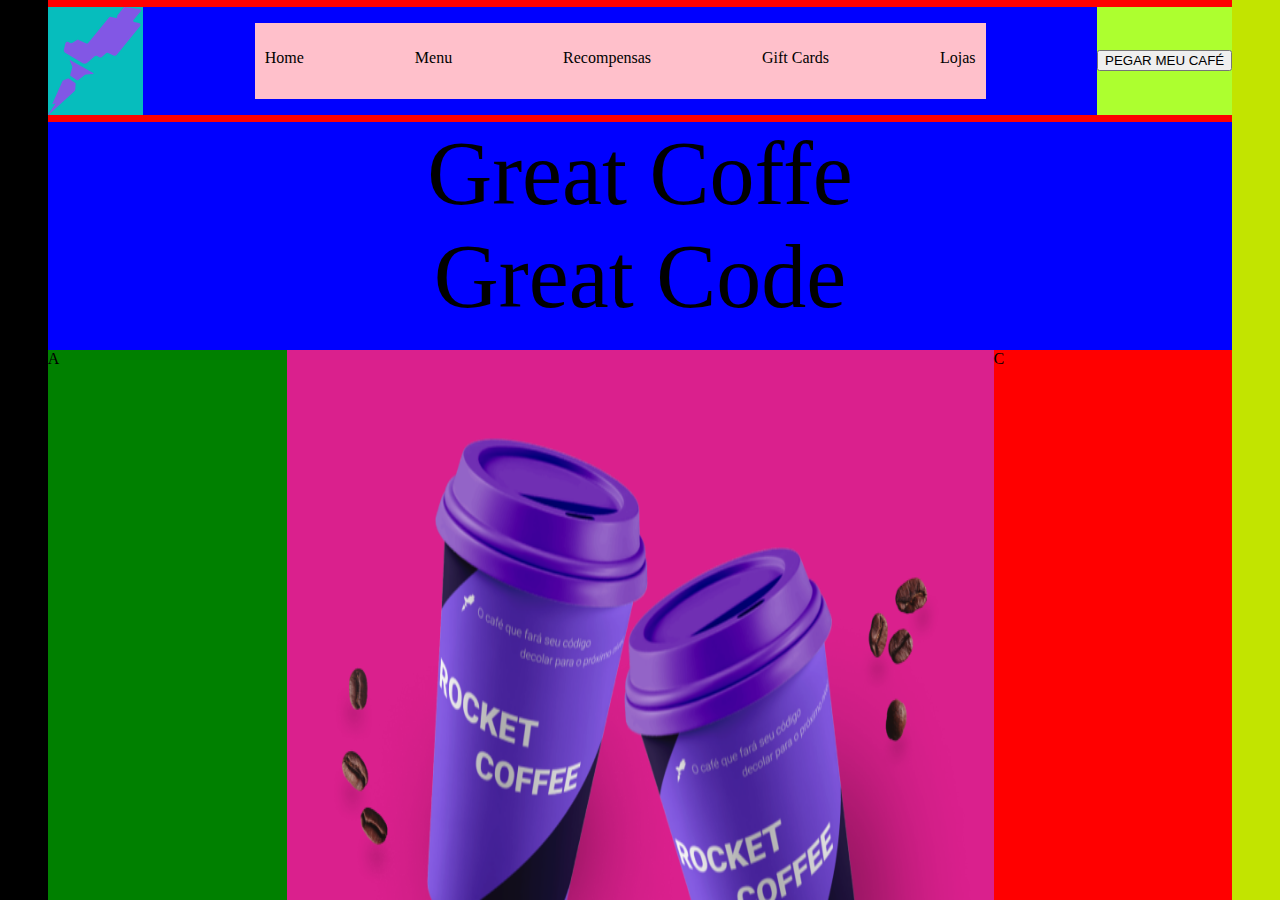
==== arquivos/pagina.html @ 41ce0905 "Terceiro Commit" ====
<!DOCTYPE html>
<html lang="en">
<head>
    <meta charset="UTF-8">
    <meta http-equiv="X-UA-Compatible" content="IE=edge">
    <meta name="viewport" content="width=device-width, initial-scale=1.0">
    <title>RocketCoffee</title>
    <link rel="stylesheet" href="pagina.css">

    </style>
</head>
<body>
    
   <header id="header"> 
    <div id="esp1"></div>    
    <div id="cont" class="container">
            <div style="background: rgb(6, 189, 189);" id="divLogo">
                <img src="../assets/logo-desktop.svg" alt="" id="img2">
            </div>
            <ul class="table" style="background: pink; width: 60%;">   
                <li class="listMenu"><p>Home</p></li>
                <li class="listMenu"><p>Menu</p></li>
                <li class="listMenu"><p>Recompensas</p></li>
                <li class="listMenu"><p>Gift Cards</p></li>
                <li class="listMenu"><p>Lojas</p></li>
            </ul>
            <div style="background: greenyellow;" id="divButton">
                <div>
                    <button>PEGAR MEU CAFÉ</button>
                </div>
            </div>
        </div>
        <div id="esp2"></div>

   </header>

   <main id="main">
       
    <div id="titulo">
        <div>
            <p style="margin: 0px;">Great Coffe</p>
            <p style="margin: 0px;">Great Code</p>
        </div>   
    </div>

       <div id="imagem">
           <div id="espImg1">A</div>
           <div id="espImg2">
               <img src="../assets/rocket-coffee.png" alt="" width="100%" height="100%">
           </div>
           <div id="espImg3">C</div>
       </div>
   </main>

   <div id="espaco1"></div>
   <div id="espaco2"></div>
</body>
</html>
---- arquivos/pagina.css ----
.table{
    display: flex;
    justify-content: space-between;
    padding: 10px;
}

body{
    height: 100vh;
    margin: 0;
    display: grid;
    grid-template-areas:
    "espaco1 header header espaco2"
    "espaco1 main main espaco2"
    "espaco1 main main espaco2"
    "espaco1 main main espaco2"
    "espaco1 main main espaco2"
    "espaco1 main main espaco2"
    "espaco1 main main espaco2"
    "espaco1 main main espaco2"
    "espaco1 main main espaco2"
    "espaco1 main main espaco2"
    "espaco1 main main espaco2"
    "espaco1 main main espaco2"
    ;
}
header{
    grid-area: header;
    background-color: red;
    display: grid;
    grid-template-areas:
    "esp1"
    "esp2"
    "esp3";
}
#esp1{
    grid-area: esp1;
}
#esp2{
    grid-area: esp2;
}

#cont{
    grid-area: esp2;
    display: flex;
    justify-content: space-between;
    flex-basis: auto;
    background: blue;
}

#divLogo{
    display: flex;
}
#divButton{
   display: flex;
   flex-direction: column;
   justify-content: center;
}
.listMenu{
    list-style: none;;
}

main{
    grid-area: main;
    background: green;
    display: grid;
    grid-template-areas:
    "titulo"
    "imagem"
    "imagem"
    "imagem"
    "imagem"
    "imagem"
    "imagem"
    "imagem"
    "imagem"
    "imagem";
}
#titulo{
    grid-area: titulo;
    background: blue;
    display: flex;
    justify-content: center;
    text-align: center;
    font-size: 10vh;
}
#imagem{
    grid-area: imagem;
    background: rgb(218, 32, 141);
    display: flex;
    justify-content: space-between;
    
}
#espImg1{
    grid-area: espImg1;
    background: green;
    flex-grow: 2;
}
#espImg2{
    display: flex;
    justify-content: center;
    flex-grow: 1;
    flex-basis: 50%;
}
#espImg3{
    background: red;
    flex-grow: 2;
}
#espaco1{
    grid-area: espaco1;
    background: black;
}
#espaco2{
    grid-area: espaco2;
    background: rgb(194, 228, 0);
}
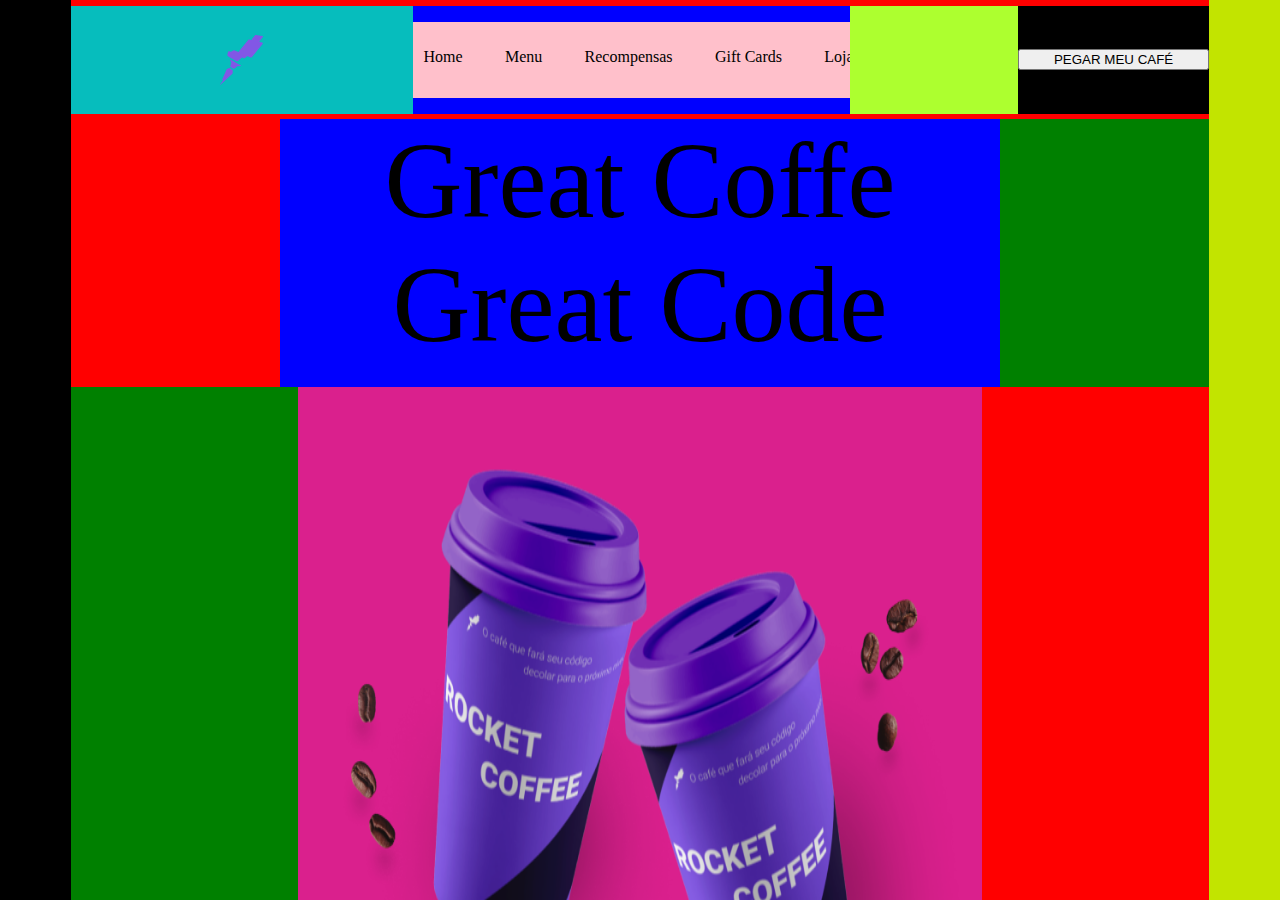
==== commit 70254ac8: "Quarto Commit" ====
--- a/arquivos/pagina.html
+++ b/arquivos/pagina.html
@@ -6,8 +6,6 @@
     <meta name="viewport" content="width=device-width, initial-scale=1.0">
     <title>RocketCoffee</title>
     <link rel="stylesheet" href="pagina.css">
-
-    </style>
 </head>
 <body>
     
@@ -17,16 +15,22 @@
             <div style="background: rgb(6, 189, 189);" id="divLogo">
                 <img src="../assets/logo-desktop.svg" alt="" id="img2">
             </div>
-            <ul class="table" style="background: pink; width: 60%;">   
+            <ul class="table" style="background: pink; width: 100%;" id="table1">   
                 <li class="listMenu"><p>Home</p></li>
                 <li class="listMenu"><p>Menu</p></li>
                 <li class="listMenu"><p>Recompensas</p></li>
                 <li class="listMenu"><p>Gift Cards</p></li>
                 <li class="listMenu"><p>Lojas</p></li>
             </ul>
-            <div style="background: greenyellow;" id="divButton">
-                <div>
-                    <button>PEGAR MEU CAFÉ</button>
+            
+            <div style="background: greenyellow; display: flex;" id="divButton">
+                <div style="flex-grow: 1;"></div>
+                <div style="flex-grow: 2;"></div>
+                
+                <div style="flex-grow: 1; background: black; display: flex; align-items: center;">
+                    <div style="width: 100%;">
+                        <button id="pegar" style="width: 100%;">PEGAR MEU CAFÉ</button>
+                    </div>    
                 </div>
             </div>
         </div>
@@ -34,21 +38,24 @@
 
    </header>
 
+
    <main id="main">
-       
-    <div id="titulo">
-        <div>
+  
+    <div id="titulo" style="display: flex;">
+        <div style="flex-grow: 1; background: red;"></div>
+        <div style="flex-grow: 1;">
             <p style="margin: 0px;">Great Coffe</p>
             <p style="margin: 0px;">Great Code</p>
-        </div>   
+        </div>
+        <div style="flex-grow: 1; background: green;"></div>   
     </div>
 
        <div id="imagem">
-           <div id="espImg1">A</div>
+           <div id="espImg1"></div>
            <div id="espImg2">
                <img src="../assets/rocket-coffee.png" alt="" width="100%" height="100%">
            </div>
-           <div id="espImg3">C</div>
+           <div id="espImg3"></div>
        </div>
    </main>
 
--- a/arquivos/pagina.css
+++ b/arquivos/pagina.css
@@ -41,19 +41,25 @@
 
 #cont{
     grid-area: esp2;
-    display: flex;
-    justify-content: space-between;
-    flex-basis: auto;
+    display: grid;
+    grid-template-areas:
+    "fig fig fig fig menu menu but but but";
     background: blue;
 }
 
 #divLogo{
+    grid-area: fig;
     display: flex;
+    justify-content: center;
+    align-items: center;
 }
+
 #divButton{
-   display: flex;
-   flex-direction: column;
-   justify-content: center;
+    grid-area: but;
+}
+
+#table1{
+    grid-area: menu;
 }
 .listMenu{
     list-style: none;;
@@ -78,10 +84,9 @@
 #titulo{
     grid-area: titulo;
     background: blue;
-    display: flex;
     justify-content: center;
     text-align: center;
-    font-size: 10vh;
+    font-size: 12vh;
 }
 #imagem{
     grid-area: imagem;
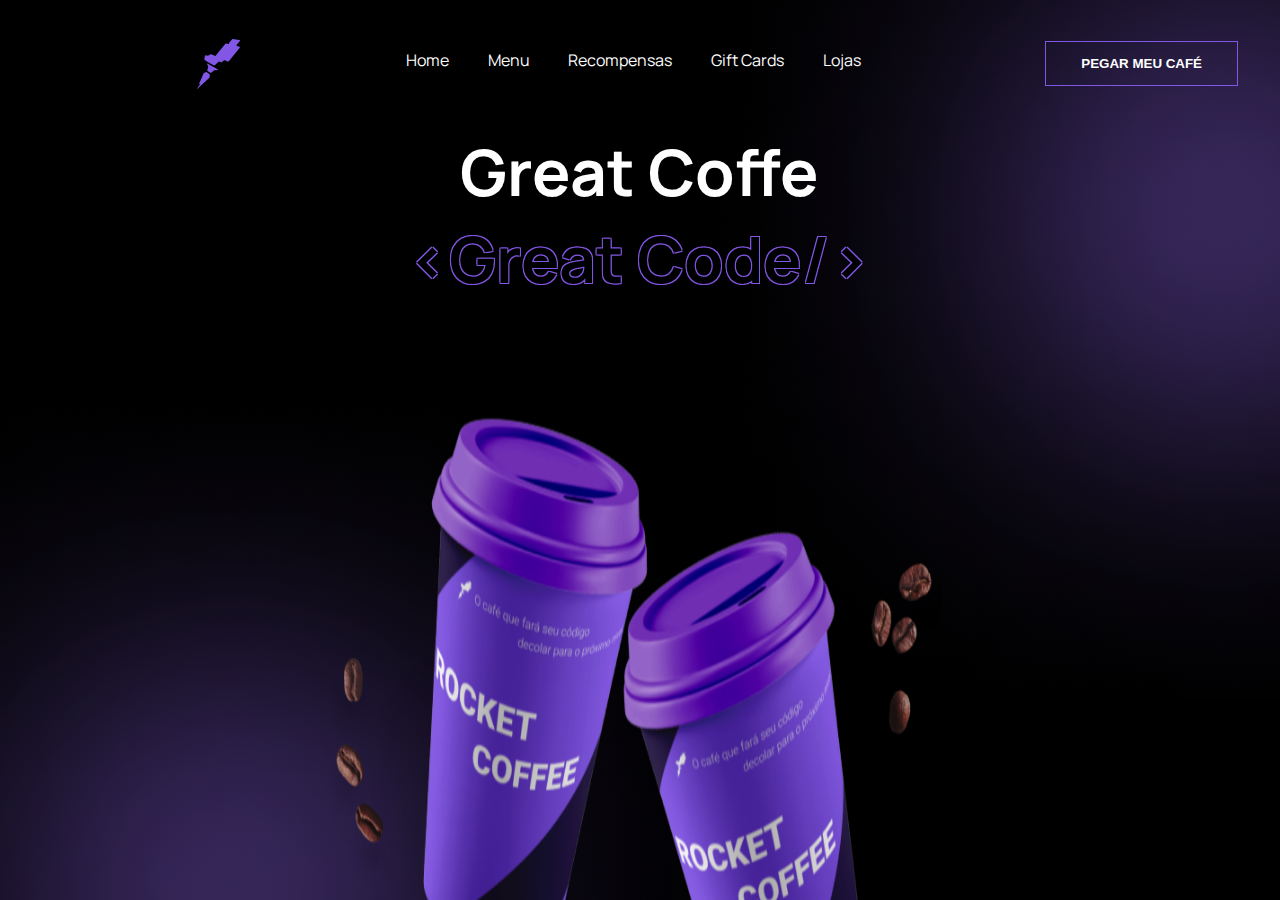
==== commit e886ec31: "Quinto  Commit" ====
--- a/arquivos/pagina.html
+++ b/arquivos/pagina.html
@@ -6,60 +6,63 @@
     <meta name="viewport" content="width=device-width, initial-scale=1.0">
     <title>RocketCoffee</title>
     <link rel="stylesheet" href="pagina.css">
+    <link rel="preconnect" href="https://fonts.googleapis.com">
+<link rel="preconnect" href="https://fonts.gstatic.com" crossorigin>
+<link href="https://fonts.googleapis.com/css2?family=Manrope&display=swap" rel="stylesheet"> 
 </head>
-<body>
-    
-   <header id="header"> 
-    <div id="esp1"></div>    
-    <div id="cont" class="container">
-            <div style="background: rgb(6, 189, 189);" id="divLogo">
-                <img src="../assets/logo-desktop.svg" alt="" id="img2">
-            </div>
-            <ul class="table" style="background: pink; width: 100%;" id="table1">   
-                <li class="listMenu"><p>Home</p></li>
-                <li class="listMenu"><p>Menu</p></li>
-                <li class="listMenu"><p>Recompensas</p></li>
-                <li class="listMenu"><p>Gift Cards</p></li>
-                <li class="listMenu"><p>Lojas</p></li>
-            </ul>
-            
-            <div style="background: greenyellow; display: flex;" id="divButton">
-                <div style="flex-grow: 1;"></div>
-                <div style="flex-grow: 2;"></div>
+<body> 
+    <header id="header"> 
+        <div id="esp1"></div>    
+        <div id="cont" class="container">
+                <div id="divLogo">
+                    <img src="../assets/logo-desktop.svg" alt="" id="img2">
+                </div>
+                <ul class="table" id="table1">   
+                    <li class="listMenu"><p>Home</p></li>
+                    <li class="listMenu"><p>Menu</p></li>
+                    <li class="listMenu"><p>Recompensas</p></li>
+                    <li class="listMenu"><p>Gift Cards</p></li>
+                    <li class="listMenu"><p>Lojas</p></li>
+                </ul>
                 
-                <div style="flex-grow: 1; background: black; display: flex; align-items: center;">
-                    <div style="width: 100%;">
-                        <button id="pegar" style="width: 100%;">PEGAR MEU CAFÉ</button>
-                    </div>    
+                <div style="display: flex;" id="divButton">
+                    <div style="flex-grow: 1;"></div>
+                    <div style="flex-grow: 2;"></div>
+                    
+                    <div style="flex-grow: 1; display: flex; align-items: center;">
+                        <div style="width: 100%;">
+                            <button id="pegar" style="width: 100%; height: 5vh;">PEGAR MEU CAFÉ</button>
+                        </div>    
+                    </div>
                 </div>
             </div>
+            <div id="esp2"></div>
+    
+       </header>
+    
+    
+       <main id="main">
+      
+        <div id="titulo" style="display: flex;">
+            <div style="flex-grow: 1;"></div>
+            <div style="flex-grow: 1;">
+                <p style="margin: 0px;">Great Coffe</p>
+                <p style="margin: 0px;" id="greatCo">&lt;Great Code/&gt;</p>
+            </div>
+            <div style="flex-grow: 1;"></div>   
         </div>
-        <div id="esp2"></div>
-
-   </header>
-
-
-   <main id="main">
-  
-    <div id="titulo" style="display: flex;">
-        <div style="flex-grow: 1; background: red;"></div>
-        <div style="flex-grow: 1;">
-            <p style="margin: 0px;">Great Coffe</p>
-            <p style="margin: 0px;">Great Code</p>
-        </div>
-        <div style="flex-grow: 1; background: green;"></div>   
-    </div>
-
-       <div id="imagem">
-           <div id="espImg1"></div>
-           <div id="espImg2">
-               <img src="../assets/rocket-coffee.png" alt="" width="100%" height="100%">
+    
+           <div id="imagem">
+               <div id="espImg1"></div>
+               <div id="espImg2">
+                   <img src="../assets/rocket-coffee.png" alt="" width="100%" height="100%">
+               </div>
+               <div id="espImg3"></div>
            </div>
-           <div id="espImg3"></div>
-       </div>
-   </main>
-
-   <div id="espaco1"></div>
-   <div id="espaco2"></div>
+       </main>
+    
+       <div id="espaco1"></div>
+       <div id="espaco2"></div>
+    
 </body>
 </html>--- a/arquivos/pagina.css
+++ b/arquivos/pagina.css
@@ -1,9 +1,12 @@
-.table{
-    display: flex;
-    justify-content: space-between;
-    padding: 10px;
+:root{
+    --backgrond: #000;
+    --text-color: #FFF;
+    --button: #8257E5;
+    --border: #29292E;
+    --border-menu-mobile: #A8A8B3;
+    --text-color-menu-mobile: #E1E1E6;
+    --font: 'Manrope', sans-serif
 }
-
 body{
     height: 100vh;
     margin: 0;
@@ -22,10 +25,17 @@
     "espaco1 main main espaco2"
     "espaco1 main main espaco2"
     ;
+    color: var(--text-color);
+    background-image: url('../assets/blur-1.png'), url('../assets/blur-2.png');
+    background-repeat: no-repeat, no-repeat;
+    background-position: left bottom, right top;
+    background-color: var(--backgrond);
+    font-family: var(--font);
+
 }
+
 header{
     grid-area: header;
-    background-color: red;
     display: grid;
     grid-template-areas:
     "esp1"
@@ -44,7 +54,6 @@
     display: grid;
     grid-template-areas:
     "fig fig fig fig menu menu but but but";
-    background: blue;
 }
 
 #divLogo{
@@ -57,7 +66,18 @@
 #divButton{
     grid-area: but;
 }
-
+#pegar{
+    background-color: transparent;
+    color: var(--text-color);
+    border: solid var(--button) 1px;
+    font-weight: 700;
+}
+.table{
+    display: flex;
+    justify-content: space-between;
+    padding: 10px;
+    font-weight: 400;
+}
 #table1{
     grid-area: menu;
 }
@@ -67,7 +87,6 @@
 
 main{
     grid-area: main;
-    background: green;
     display: grid;
     grid-template-areas:
     "titulo"
@@ -83,21 +102,23 @@
 }
 #titulo{
     grid-area: titulo;
-    background: blue;
     justify-content: center;
     text-align: center;
-    font-size: 12vh;
+    font-size: clamp(3rem, 10vw, 4rem); 
+    font-weight: 700;
+}
+#greatCo{
+    color: #000;
+    text-shadow: -1px -1px 0 var(--button), 1px -1px 0 var(--button), -1px 1px 0 var(--button), 1px 1px 0 var(--button);
 }
 #imagem{
     grid-area: imagem;
-    background: rgb(218, 32, 141);
     display: flex;
     justify-content: space-between;
     
 }
 #espImg1{
     grid-area: espImg1;
-    background: green;
     flex-grow: 2;
 }
 #espImg2{
@@ -107,14 +128,11 @@
     flex-basis: 50%;
 }
 #espImg3{
-    background: red;
     flex-grow: 2;
 }
 #espaco1{
     grid-area: espaco1;
-    background: black;
 }
 #espaco2{
     grid-area: espaco2;
-    background: rgb(194, 228, 0);
 }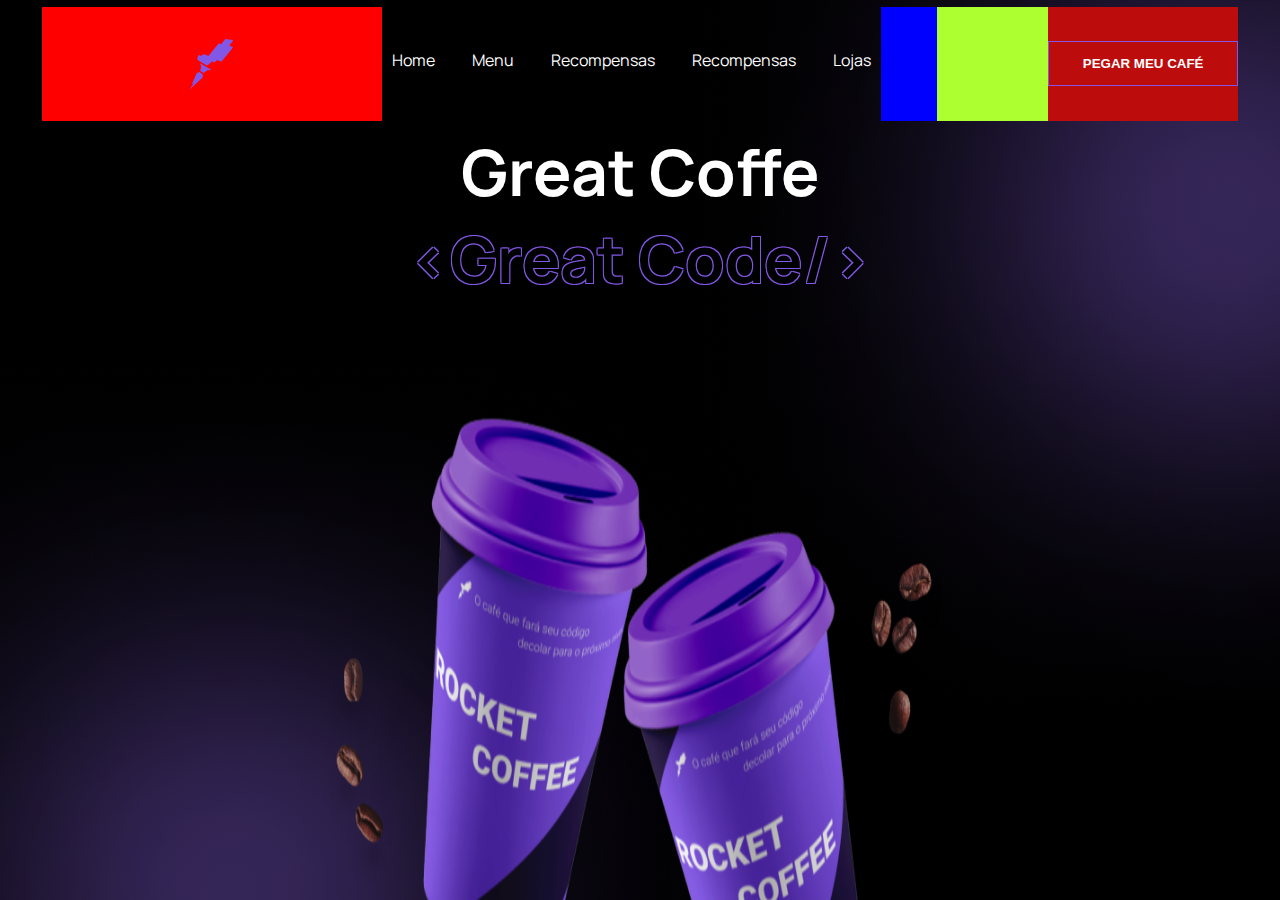
==== commit 60d3916e: "Sexto  Commit" ====
--- a/arquivos/pagina.html
+++ b/arquivos/pagina.html
@@ -13,23 +13,25 @@
 <body> 
     <header id="header"> 
         <div id="esp1"></div>    
-        <div id="cont" class="container">
-                <div id="divLogo">
+        <div id="cont">
+                <div id="divLogo" style="background: red;">
                     <img src="../assets/logo-desktop.svg" alt="" id="img2">
                 </div>
+
                 <ul class="table" id="table1">   
-                    <li class="listMenu"><p>Home</p></li>
-                    <li class="listMenu"><p>Menu</p></li>
-                    <li class="listMenu"><p>Recompensas</p></li>
-                    <li class="listMenu"><p>Gift Cards</p></li>
-                    <li class="listMenu"><p>Lojas</p></li>
+                    <li class="listMenu"><a href="#"><p>Home</p></a></li>
+                    <li class="listMenu"><a href="#"><p>Menu</p></a></li>
+                    <li class="listMenu"><a href="#"><p>Recompensas</p></a></li>
+                    <li class="listMenu"><a href="#"><p>Recompensas</p></a></li>
+                    <li class="listMenu"><a href="#"><p>Lojas</p></a></li>
+                   
                 </ul>
                 
-                <div style="display: flex;" id="divButton">
+                <div style="display: flex; background: blue;" id="divButton">
                     <div style="flex-grow: 1;"></div>
-                    <div style="flex-grow: 2;"></div>
+                    <div style="flex-grow: 2; background: greenyellow;"></div>
                     
-                    <div style="flex-grow: 1; display: flex; align-items: center;">
+                    <div style="flex-grow: 1; display: flex; align-items: center; background: rgb(189, 12, 12);" id="divPegar">
                         <div style="width: 100%;">
                             <button id="pegar" style="width: 100%; height: 5vh;">PEGAR MEU CAFÉ</button>
                         </div>    
--- a/arquivos/pagina.css
+++ b/arquivos/pagina.css
@@ -46,7 +46,7 @@
     grid-area: esp1;
 }
 #esp2{
-    grid-area: esp2;
+    grid-area: esp3;
 }
 
 #cont{
@@ -66,11 +66,22 @@
 #divButton{
     grid-area: but;
 }
+a{
+    color: var(--text-color);
+    text-decoration: none;
+}
+li:hover{
+    background: #8257E5;
+}
+
 #pegar{
     background-color: transparent;
     color: var(--text-color);
     border: solid var(--button) 1px;
     font-weight: 700;
+}
+#pegar:hover{
+    background: #8257E5;
 }
 .table{
     display: flex;
@@ -82,7 +93,7 @@
     grid-area: menu;
 }
 .listMenu{
-    list-style: none;;
+    list-style: none;
 }
 
 main{
@@ -135,4 +146,22 @@
 }
 #espaco2{
     grid-area: espaco2;
-}+}
+li:hover{
+    background: #8257E5;
+}
+
+@media(max-width: 664px) {
+    #table1{
+        display: none;
+    }
+    #pegar{
+        display: none;
+    }
+    #icon{
+        display: flex;
+    }
+    #divLogo{
+        justify-content: left;
+    }
+}    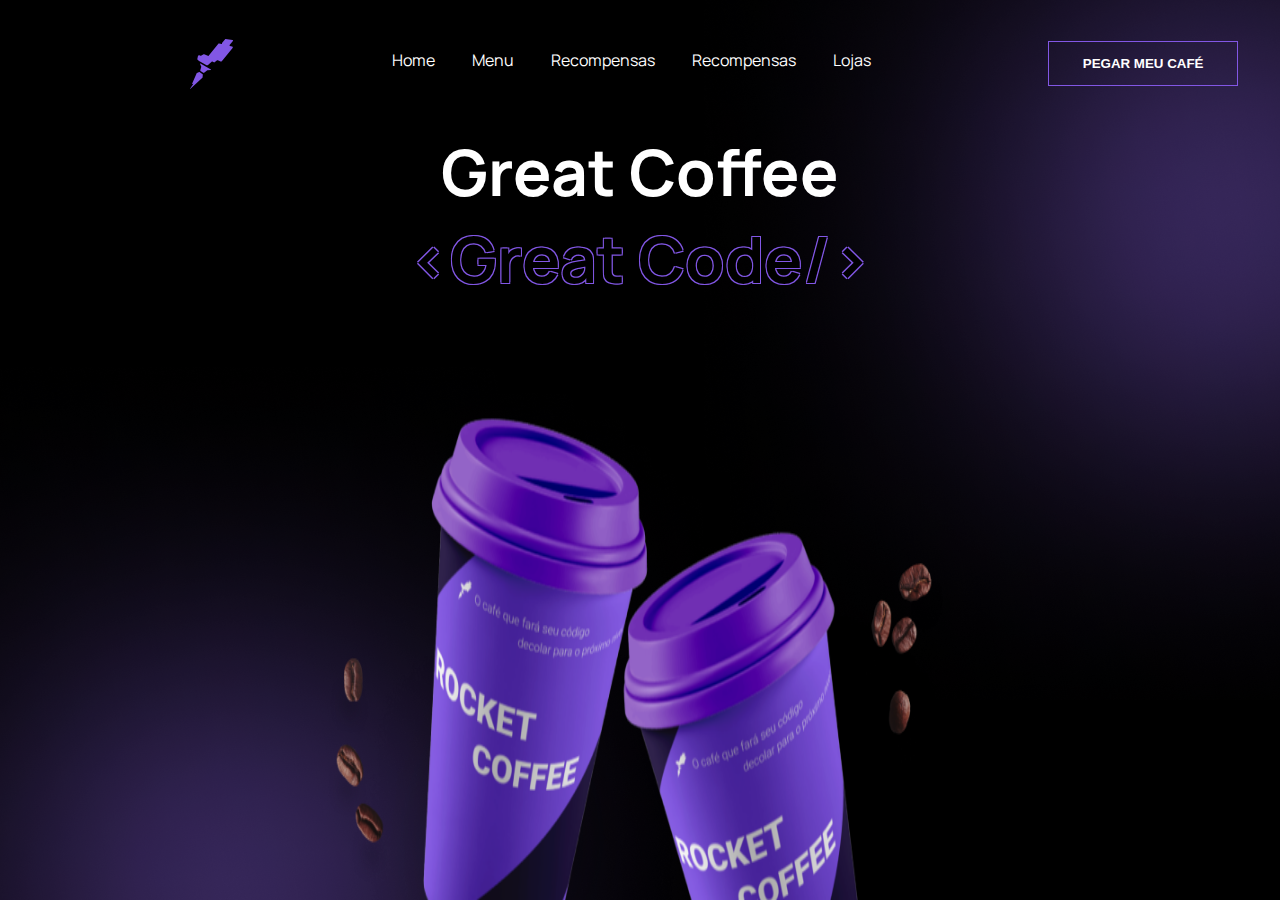
==== commit 77df271d: "Setimo Commit" ====
--- a/arquivos/pagina.html
+++ b/arquivos/pagina.html
@@ -8,14 +8,16 @@
     <link rel="stylesheet" href="pagina.css">
     <link rel="preconnect" href="https://fonts.googleapis.com">
 <link rel="preconnect" href="https://fonts.gstatic.com" crossorigin>
-<link href="https://fonts.googleapis.com/css2?family=Manrope&display=swap" rel="stylesheet"> 
+<link href="https://fonts.googleapis.com/css2?family=Manrope&display=swap" rel="stylesheet">
+<script src="https://ajax.googleapis.com/ajax/libs/jquery/1.10.1/jquery.min.js"></script>
 </head>
 <body> 
     <header id="header"> 
         <div id="esp1"></div>    
         <div id="cont">
-                <div id="divLogo" style="background: red;">
-                    <img src="../assets/logo-desktop.svg" alt="" id="img2">
+                <div id="divLogo">
+                    <img src="../assets/logo-desktop.svg" alt="" id="img2" class="none2">
+                    <img src="../assets/logo-mobile.svg" alt="" id="img3" class="none">
                 </div>
 
                 <ul class="table" id="table1">   
@@ -27,11 +29,13 @@
                    
                 </ul>
                 
-                <div style="display: flex; background: blue;" id="divButton">
+                <div style="display: flex;" id="divButton">
                     <div style="flex-grow: 1;"></div>
-                    <div style="flex-grow: 2; background: greenyellow;"></div>
+                    <div style="flex-grow: 2;" id="btmenu">
+                            <img src="../assets/menu-buguer-open.svg" alt="" width="30vw" class="none"> 
+                    </div>
                     
-                    <div style="flex-grow: 1; display: flex; align-items: center; background: rgb(189, 12, 12);" id="divPegar">
+                    <div style="flex-grow: 1; display: flex; align-items: center;" id="divPegar">
                         <div style="width: 100%;">
                             <button id="pegar" style="width: 100%; height: 5vh;">PEGAR MEU CAFÉ</button>
                         </div>    
@@ -48,7 +52,7 @@
         <div id="titulo" style="display: flex;">
             <div style="flex-grow: 1;"></div>
             <div style="flex-grow: 1;">
-                <p style="margin: 0px;">Great Coffe</p>
+                <p style="margin: 0px;">Great Coffee</p>
                 <p style="margin: 0px;" id="greatCo">&lt;Great Code/&gt;</p>
             </div>
             <div style="flex-grow: 1;"></div>   
--- a/arquivos/pagina.css
+++ b/arquivos/pagina.css
@@ -151,7 +151,25 @@
     background: #8257E5;
 }
 
+.none{
+    display: none;
+}
+.none2{
+    display: block;
+}
+
 @media(max-width: 664px) {
+    
+    body{
+        background-image: url('../assets/blur-mobile.png');
+        background-repeat: no-repeat;
+        background-position: bottom;
+        background-size: 100%;
+    }
+    header{
+        margin-top: 2vw;
+        border-bottom: 0.1px solid var(--border-menu-mobile);
+    }
     #table1{
         display: none;
     }
@@ -163,5 +181,16 @@
     }
     #divLogo{
         justify-content: left;
+        padding-left: 4vw;
+    }
+    .none{
+        display: block;
+    }
+    .none2{
+        display: none;
+    }
+    #btmenu{
+        display: flex;
+        justify-content: right;
     }
 }    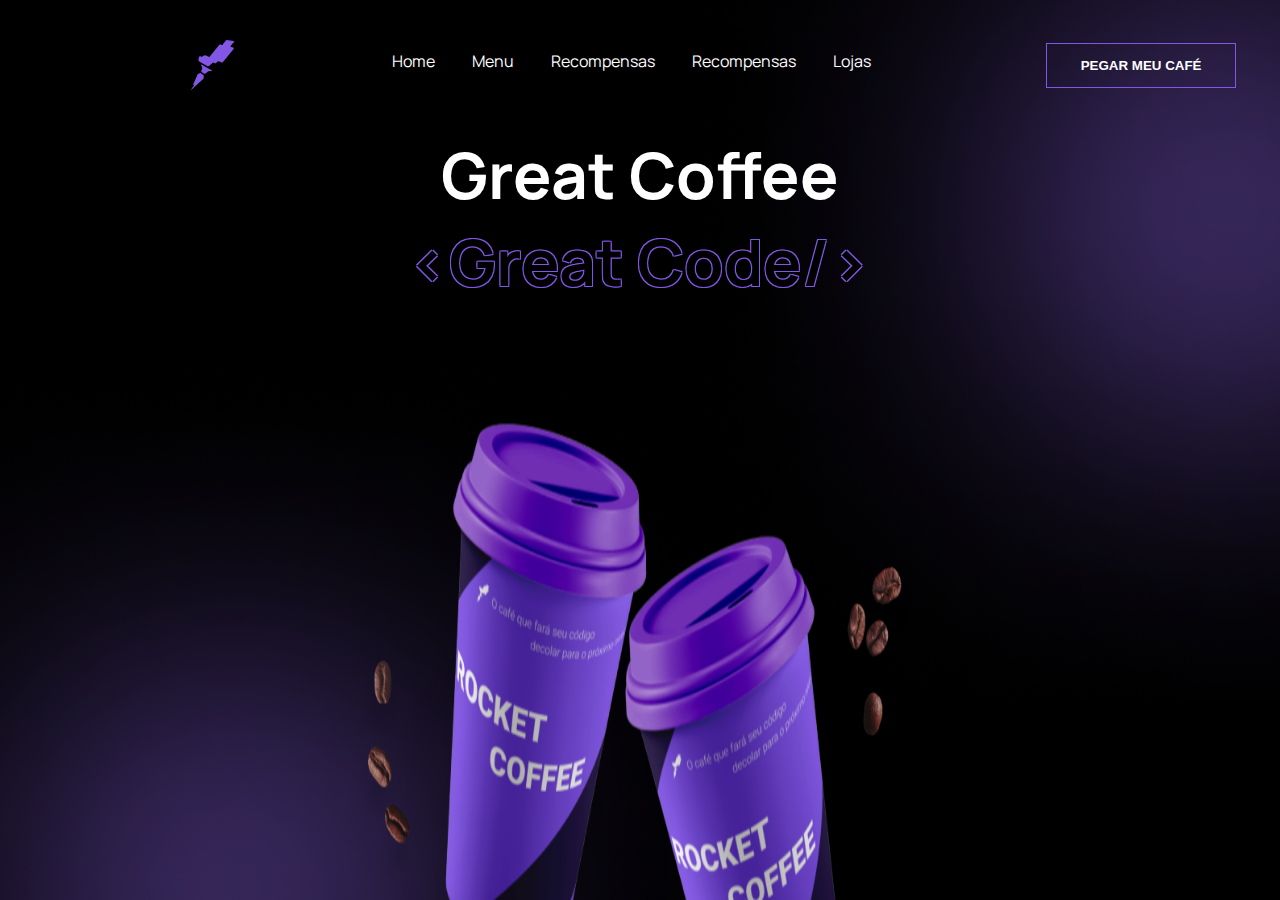
==== commit 3ddb96d4: "Oitavo Commit" ====
--- a/arquivos/pagina.html
+++ b/arquivos/pagina.html
@@ -48,8 +48,7 @@
     
     
        <main id="main">
-      
-        <div id="titulo" style="display: flex;">
+        <div id="titulo">
             <div style="flex-grow: 1;"></div>
             <div style="flex-grow: 1;">
                 <p style="margin: 0px;">Great Coffee</p>
@@ -57,14 +56,25 @@
             </div>
             <div style="flex-grow: 1;"></div>   
         </div>
+
+        <div id="textCafe">
+            <div>
+                <p style="margin: 0px;">O café que fará seu código decolar para o proximo nível</p>
+            </div>
+        </div>
+
+        <div id="botao" class="none">
+           <button id="pegar2" style="width: 100%; height: 4vh;">PEGAR MEU CAFÉ</button>
+        </div>
     
            <div id="imagem">
-               <div id="espImg1"></div>
+               <div id="espImg1" class="none2"></div>
                <div id="espImg2">
-                   <img src="../assets/rocket-coffee.png" alt="" width="100%" height="100%">
+                   <img src="../assets/rocket-coffee.png" alt="" width="90%" height="100%">
                </div>
-               <div id="espImg3"></div>
+               <div id="espImg3" class="none2"></div>
            </div>
+
        </main>
     
        <div id="espaco1"></div>
--- a/arquivos/pagina.css
+++ b/arquivos/pagina.css
@@ -113,6 +113,7 @@
 }
 #titulo{
     grid-area: titulo;
+    display: flex;
     justify-content: center;
     text-align: center;
     font-size: clamp(3rem, 10vw, 4rem); 
@@ -157,8 +158,11 @@
 .none2{
     display: block;
 }
-
-@media(max-width: 664px) {
+#textCafe{
+    display: none;
+}
+
+@media(max-width: 554px) {
     
     body{
         background-image: url('../assets/blur-mobile.png');
@@ -170,6 +174,21 @@
         margin-top: 2vw;
         border-bottom: 0.1px solid var(--border-menu-mobile);
     }
+    main{
+        grid-template-areas:
+        "textCafe"
+        "botao"
+        "titulo"
+        "imagem"
+        "imagem"
+        "imagem"
+        "imagem"
+        "imagem"
+        "imagem"
+        "imagem"
+        "imagem"
+        "imagem";
+    }
     #table1{
         display: none;
     }
@@ -193,4 +212,31 @@
         display: flex;
         justify-content: right;
     }
+    #textCafe{
+        grid-area: textCafe;
+        display: flex;
+        justify-content: center;
+        text-align: center;
+        font-size: clamp(1.5rem, 7vw, 3rem); 
+        font-weight: 400;
+        margin-top: 20vw;
+        padding-left: 15%;
+        padding-right: 15%;
+    }
+    #botao{
+        grid-area: botao;
+        padding-left: 28%;
+        padding-right: 28%;
+        margin-top: 20vw;
+    }
+    #pegar2{
+        background-color: transparent;
+        color: var(--text-color);
+        border: solid var(--button) 1px;
+        font-weight: 700;
+    }
+    #titulo{
+        font-size: clamp(2rem, 12vw, 3rem);
+        margin-top: 20vw; 
+    }
 }    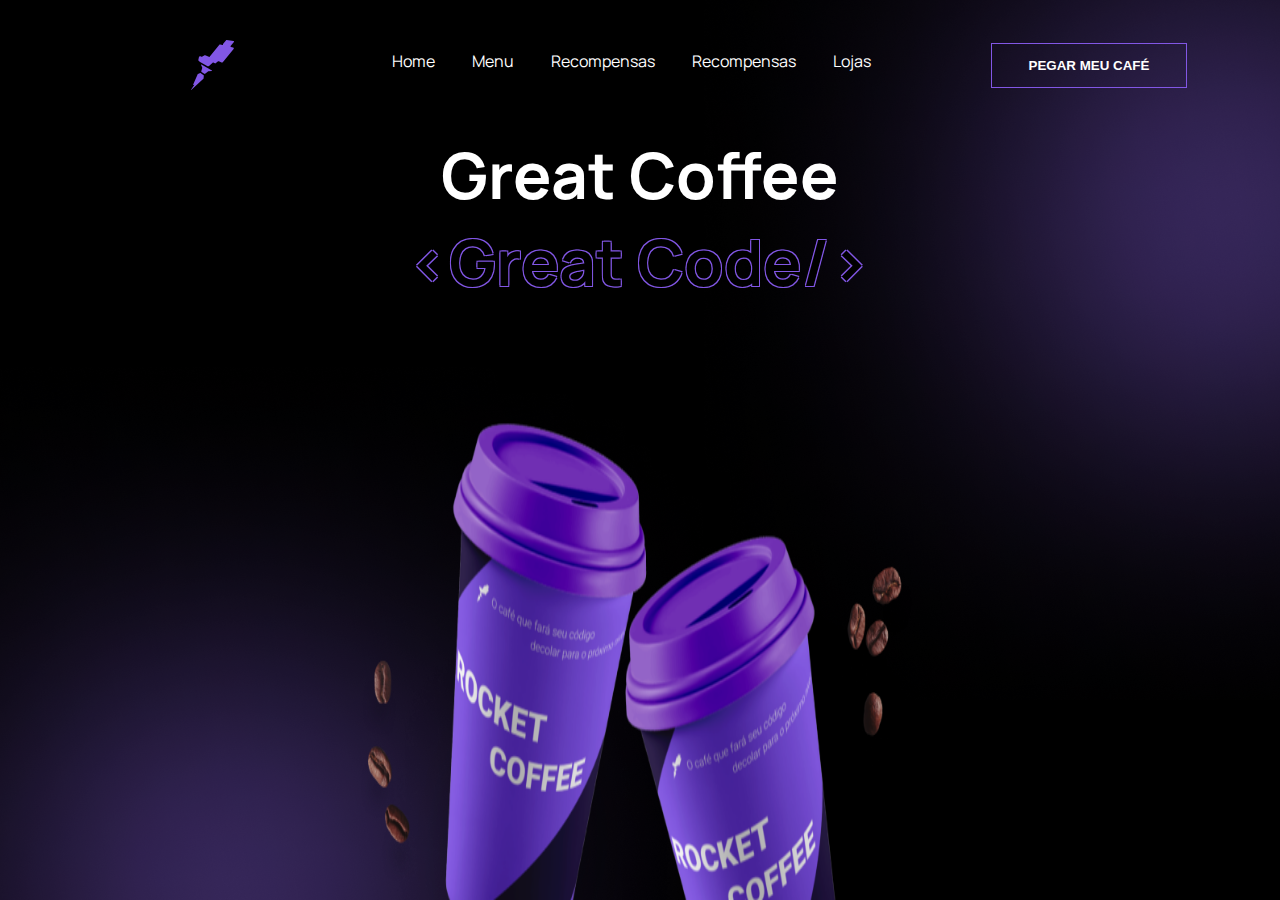
==== commit 8b9fbf06: "Nono Commit" ====
--- a/arquivos/pagina.html
+++ b/arquivos/pagina.html
@@ -10,6 +10,9 @@
 <link rel="preconnect" href="https://fonts.gstatic.com" crossorigin>
 <link href="https://fonts.googleapis.com/css2?family=Manrope&display=swap" rel="stylesheet">
 <script src="https://ajax.googleapis.com/ajax/libs/jquery/1.10.1/jquery.min.js"></script>
+<link rel="stylesheet" href="https://cdnjs.cloudflare.com/ajax/libs/font-awesome/4.7.0/css/font-awesome.min.css">
+<script type="text/javascript" src="pagina.js"></script>
+
 </head>
 <body> 
     <header id="header"> 
@@ -21,23 +24,27 @@
                 </div>
 
                 <ul class="table" id="table1">   
-                    <li class="listMenu"><a href="#"><p>Home</p></a></li>
-                    <li class="listMenu"><a href="#"><p>Menu</p></a></li>
-                    <li class="listMenu"><a href="#"><p>Recompensas</p></a></li>
-                    <li class="listMenu"><a href="#"><p>Recompensas</p></a></li>
-                    <li class="listMenu"><a href="#"><p>Lojas</p></a></li>
-                   
+                    <li class="listMenu hov"><a href="#"><p>Home</p></a></li>
+                    <li class="listMenu hov"><a href="#"><p>Menu</p></a></li>
+                    <li class="listMenu hov"><a href="#"><p>Recompensas</p></a></li>
+                    <li class="listMenu hov"><a href="#"><p>Recompensas</p></a></li>
+                    <li class="listMenu hov"><a href="#"><p>Lojas</p></a></li> 
                 </ul>
                 
+
+
                 <div style="display: flex;" id="divButton">
                     <div style="flex-grow: 1;"></div>
-                    <div style="flex-grow: 2;" id="btmenu">
-                            <img src="../assets/menu-buguer-open.svg" alt="" width="30vw" class="none"> 
+                    <div style="flex-grow: 2;" id="btmenu" class="none">
+                        <a href="javascript:void(0);" onclick="myFunction()">
+                            <img src="../assets/menu-buguer-open.svg" alt="" width="30vw" class="none" id="logoAbrir">
+                            <img src="../assets/menu-buguer-close.svg" alt="" width="30vw" class="none2" id="logoFechar"> 
+                        </a>
                     </div>
                     
                     <div style="flex-grow: 1; display: flex; align-items: center;" id="divPegar">
                         <div style="width: 100%;">
-                            <button id="pegar" style="width: 100%; height: 5vh;">PEGAR MEU CAFÉ</button>
+                            <button id="pegar" style="width: 80%; height: 5vh;">PEGAR MEU CAFÉ</button>
                         </div>    
                     </div>
                 </div>
@@ -48,6 +55,18 @@
     
     
        <main id="main">
+
+        <div id="myLinks">
+           
+            <ul style="padding-left: 0px; margin-top: 0px;">
+                <li class="listMenu"><a href="#">Home</a></li>
+                <li class="listMenu"><a href="#">Menu</a></li>
+                <li class="listMenu"><a href="#">Recompensas</a></li>
+                <li class="listMenu"><a href="#">Gift Cards</a></li>
+                <li class="listMenu"><a href="#">Lojas</a></li> 
+            </ul>
+        </div>
+
         <div id="titulo">
             <div style="flex-grow: 1;"></div>
             <div style="flex-grow: 1;">
--- a/arquivos/pagina.css
+++ b/arquivos/pagina.css
@@ -28,6 +28,7 @@
     color: var(--text-color);
     background-image: url('../assets/blur-1.png'), url('../assets/blur-2.png');
     background-repeat: no-repeat, no-repeat;
+    background-attachment: fixed;
     background-position: left bottom, right top;
     background-color: var(--backgrond);
     font-family: var(--font);
@@ -69,9 +70,6 @@
 a{
     color: var(--text-color);
     text-decoration: none;
-}
-li:hover{
-    background: #8257E5;
 }
 
 #pegar{
@@ -148,7 +146,7 @@
 #espaco2{
     grid-area: espaco2;
 }
-li:hover{
+.hov:hover{
     background: #8257E5;
 }
 
@@ -159,6 +157,9 @@
     display: block;
 }
 #textCafe{
+    display: none;
+}
+#myLinks{
     display: none;
 }
 
@@ -173,21 +174,34 @@
     header{
         margin-top: 2vw;
         border-bottom: 0.1px solid var(--border-menu-mobile);
+        padding-top: 5vw;
+        padding-bottom: 5vw;
     }
     main{
         grid-template-areas:
+        "myLinks"
         "textCafe"
         "botao"
         "titulo"
-        "imagem"
-        "imagem"
-        "imagem"
-        "imagem"
-        "imagem"
-        "imagem"
-        "imagem"
-        "imagem"
         "imagem";
+    }
+    #myLinks{
+        margin-top: 0px;
+        grid-area: myLinks;
+        position: absolute;
+        background: #000;
+        width: 100%;
+        height: 100%;
+    }
+    .listMenu{
+        list-style: none;
+        border-bottom: 1px solid var(--border-menu-mobile);
+        padding-left: 5vw;
+        padding-top: 5vw;
+        padding-bottom: 5vw;
+    }
+    .listMenu:hover{
+        border-left: 5px solid var(--button);
     }
     #table1{
         display: none;
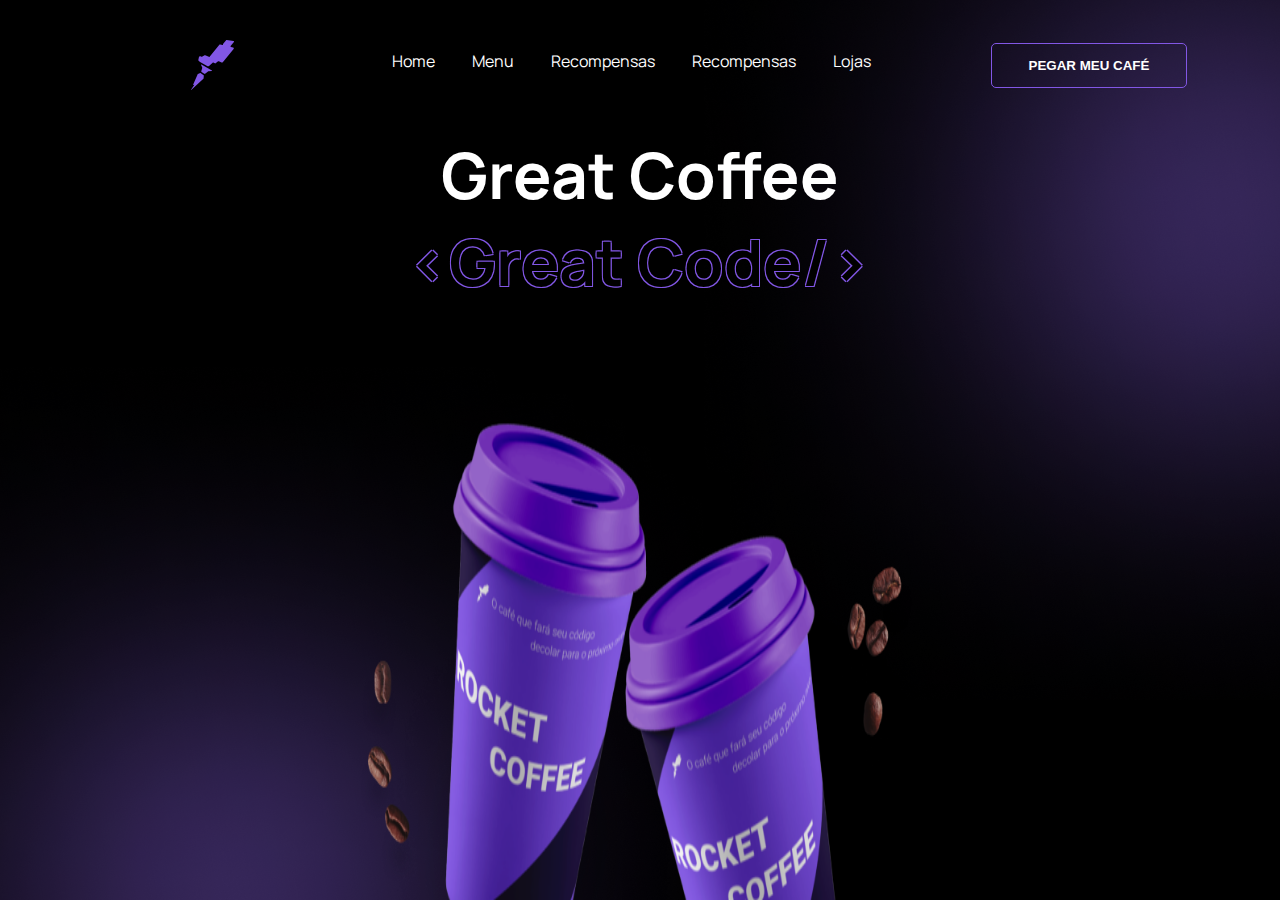
==== commit cddef9c4: "Decimo Commit" ====
--- a/arquivos/pagina.html
+++ b/arquivos/pagina.html
@@ -37,8 +37,8 @@
                     <div style="flex-grow: 1;"></div>
                     <div style="flex-grow: 2;" id="btmenu" class="none">
                         <a href="javascript:void(0);" onclick="myFunction()">
-                            <img src="../assets/menu-buguer-open.svg" alt="" width="30vw" class="none" id="logoAbrir">
-                            <img src="../assets/menu-buguer-close.svg" alt="" width="30vw" class="none2" id="logoFechar"> 
+                            <img src="../assets/menu-buguer-open.svg" alt="" width="25vw" class="none" id="logoAbrir">
+                            <img src="../assets/menu-buguer-close.svg" alt="" width="25vw" class="none2" id="logoFechar"> 
                         </a>
                     </div>
                     
@@ -83,7 +83,10 @@
         </div>
 
         <div id="botao" class="none">
-           <button id="pegar2" style="width: 100%; height: 4vh;">PEGAR MEU CAFÉ</button>
+           <button id="pegar2" style="width: 100%; height: 4vh;">
+            <label for="" style="margin-right: 2vw;">PEGAR MEU CAFÉ</label>
+            <img src="../assets/arrow.svg" alt="">
+        </button>
         </div>
     
            <div id="imagem">
--- a/arquivos/pagina.css
+++ b/arquivos/pagina.css
@@ -77,6 +77,7 @@
     color: var(--text-color);
     border: solid var(--button) 1px;
     font-weight: 700;
+    border-radius: 5px;
 }
 #pegar:hover{
     background: #8257E5;
@@ -164,7 +165,6 @@
 }
 
 @media(max-width: 554px) {
-    
     body{
         background-image: url('../assets/blur-mobile.png');
         background-repeat: no-repeat;
@@ -199,9 +199,12 @@
         padding-left: 5vw;
         padding-top: 5vw;
         padding-bottom: 5vw;
+        color: var(--text-color-menu-mobile);
+        font-size: 4vw;
     }
     .listMenu:hover{
         border-left: 5px solid var(--button);
+        font-weight: 900;
     }
     #table1{
         display: none;
@@ -225,6 +228,7 @@
     #btmenu{
         display: flex;
         justify-content: right;
+        align-items: center;
     }
     #textCafe{
         grid-area: textCafe;
@@ -247,7 +251,15 @@
         background-color: transparent;
         color: var(--text-color);
         border: solid var(--button) 1px;
-        font-weight: 700;
+        font-weight: 500;
+        font-size: 2.5vw;
+        border-radius: 5px;
+        display: flex;
+        justify-content: center;
+        align-items: center;
+    }
+    #pegar2:hover{
+        background: var(--button);
     }
     #titulo{
         font-size: clamp(2rem, 12vw, 3rem);
